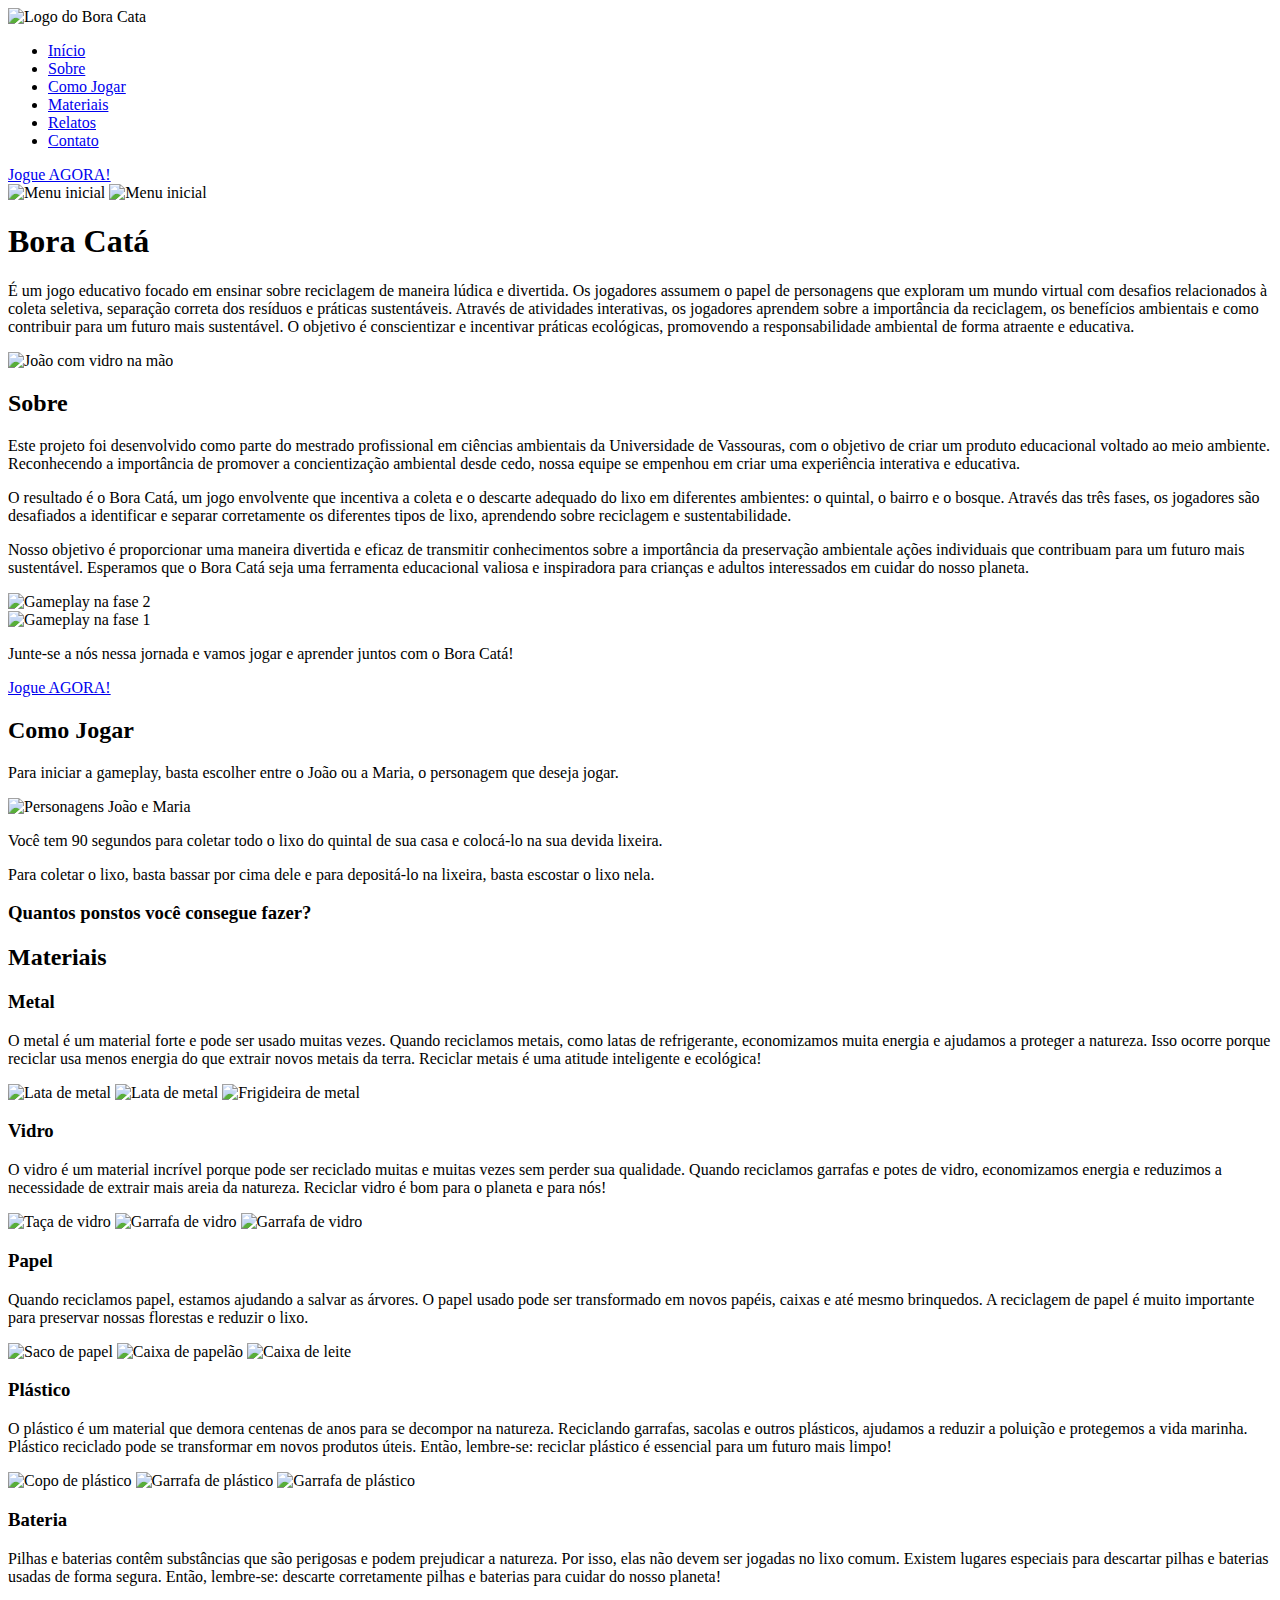
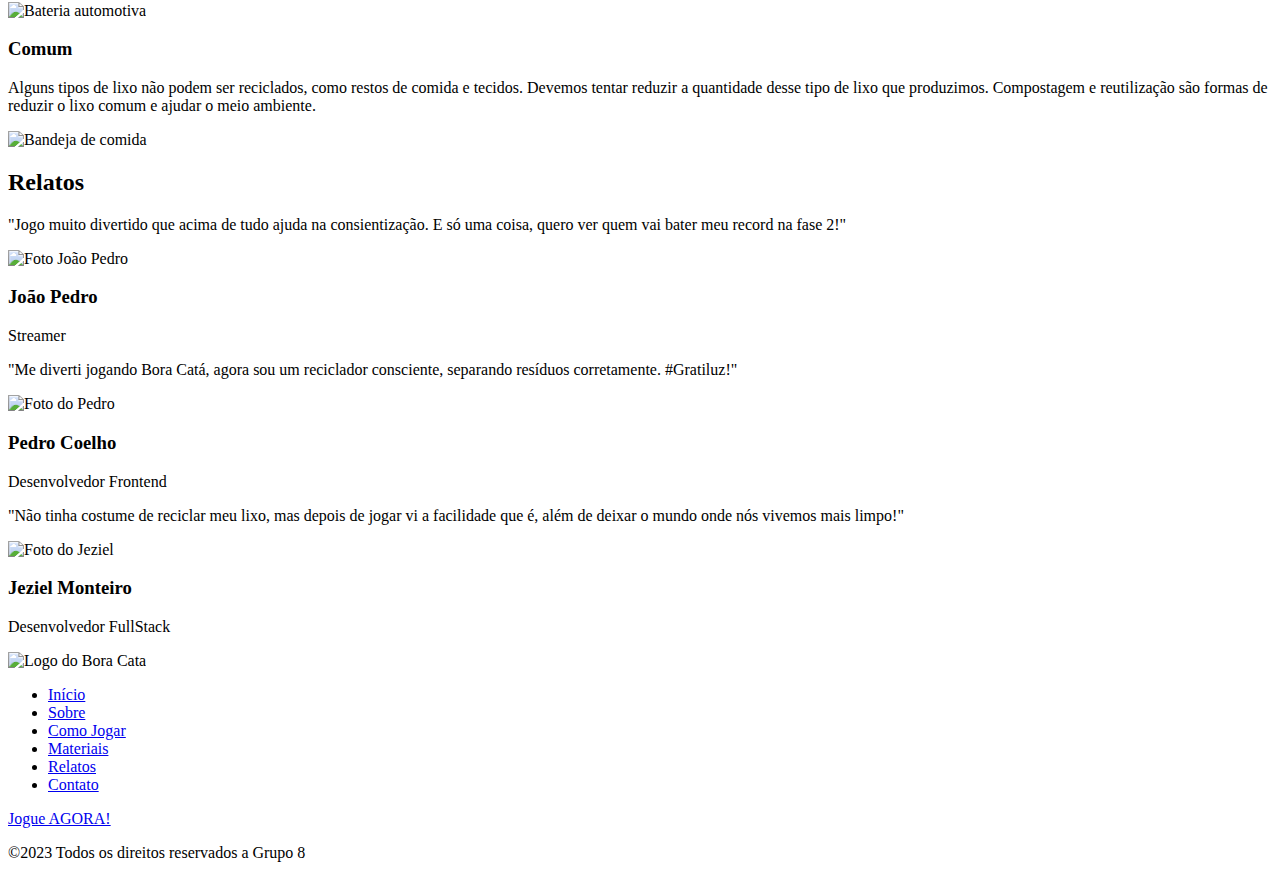
==== index.html @ 38f9d944 "Pedro-consertos" ====
<!DOCTYPE html>
<html lang="pt_br">
<head>
    <meta charset="UTF-8">
    <meta name="viewport" content="width=device-width, initial-scale=1.0">
    <meta http-equiv="X-UA-Compatible" content="ie=edge">
    <title>Bora Catá</title>
    <link rel="stylesheet" href="style.css">
    <link rel="icon" href="./assets/imagens/Logo Bora Catá.png">
</head>
<body>
    <!-- Cabeçalho da página -->
    <header>
        <img src="./assets/imagens/Logo Bora Catá.png" alt="Logo do Bora Cata" class="header-logo">
        <nav class="header-nav">
            <ul>
                <li class="header-nav-item"><a href="#">Início</a></li>
                <li class="header-nav-item"><a href="#sobre">Sobre</a></li>
                <li class="header-nav-item"><a href="#como-jogar">Como Jogar</a></li>
                <li class="header-nav-item"><a href="#materiais">Materiais</a></li>
                <li class="header-nav-item"><a href="#relato">Relatos</a></li>
                <li class="header-nav-item"><a href="#contato">Contato</a></li>
            </ul>
        </nav>
        <a href="download.html" class="header-jogar" target="_blank"> Jogue AGORA!</a>
    </header>

    <!-- Resumo do jogo e primeira impressão da página -->
    <main>
        <img src="./assets/imagens/tela menu inicial.png" alt="Menu inicial" class="img-desk">
        <img src="./assets/imagens/tela menu inicial-mobile.png" alt="Menu inicial" class="img-mob">
        <div class="resumo">
            <h1>Bora Catá</h1>
            <p>É um jogo educativo focado em ensinar sobre reciclagem de maneira lúdica e divertida. Os jogadores assumem o papel de personagens que exploram um mundo virtual com desafios relacionados à coleta seletiva, separação correta dos resíduos e práticas sustentáveis. Através de atividades interativas, os jogadores aprendem sobre a importância da reciclagem, os benefícios ambientais e como contribuir para um futuro mais sustentável. O objetivo é conscientizar e incentivar práticas ecológicas, promovendo a responsabilidade ambiental de forma atraente e educativa.</p>
        </div>
    </main>

    <!-- Section do sobre -->
    <section id="sobre">
        <div class="sobre column-reverse">
            <img src="./assets/imagens/joao com vidro na mao - gameplay.png" alt="João com vidro na mão">
            <div class="sobre-texto">
                <h2>Sobre</h2>
                <p>Este projeto foi desenvolvido como parte do mestrado profissional em ciências ambientais da Universidade de Vassouras, com o objetivo de criar um produto educacional voltado ao meio ambiente. Reconhecendo a importância de promover a concientização ambiental desde cedo, nossa equipe se empenhou em criar uma experiência interativa e educativa.</p>
            </div>
        </div>
        <div class="sobre">
            <div class="sobre-texto">
                <p>O resultado é o Bora Catá, um jogo envolvente que incentiva a coleta e o descarte adequado do lixo em diferentes ambientes: o quintal, o bairro e o bosque. Através das três fases, os jogadores são desafiados a identificar e separar corretamente os diferentes tipos de lixo, aprendendo sobre reciclagem e sustentabilidade.</p>
                <p>Nosso objetivo é proporcionar uma maneira divertida e eficaz de transmitir conhecimentos sobre a importância da preservação ambientale ações individuais que contribuam para um futuro mais sustentável. Esperamos que o Bora Catá seja uma ferramenta educacional valiosa e inspiradora para crianças e adultos interessados em cuidar do nosso planeta.</p>
            </div>
            <img src="./assets/imagens/disposição dos lixos fase 2.png" alt="Gameplay na fase 2">
        </div>
        <div class="sobre column-reverse">
            <img src="./assets/imagens/disposição dos lixos fase 1.png" alt="Gameplay na fase 1">
            <div class="sobre-texto mb-2">
                <p>Junte-se a nós nessa jornada e vamos jogar e aprender juntos com o <span>Bora Catá!</span></p>
                <a href="download.html" class="header-jogar" target="_blank"> Jogue AGORA!</a>
            </div>
        </div>
    </section>

    <!-- Section de Como Jogar -->
    <section id="como-jogar" class="como-jogar">
        <h2>Como Jogar</h2>
        <p>Para iniciar a gameplay, basta escolher entre o João ou a Maria, o personagem que deseja jogar.</p>
        <img src="./assets/imagens/joao-maria.png" alt="Personagens João e Maria">
        <p>Você tem 90 segundos para coletar todo o lixo do quintal de sua casa e colocá-lo na sua devida lixeira.</p>
        <p>Para coletar o lixo, basta bassar por cima dele e para depositá-lo na lixeira, basta escostar o lixo nela.</p>
        <h3>Quantos ponstos você consegue fazer?</h3>
    </section>

    <!-- Section de Materiais -->
    <section id="materiais">
        <h2>Materiais</h2>
        <div class="materiais">
            <div class="materiais-texto">
                <h3>Metal</h3>
                <p>O metal é um material forte e pode ser usado muitas vezes. Quando reciclamos metais, como latas de refrigerante, economizamos muita energia e ajudamos a proteger a natureza. Isso ocorre porque reciclar usa menos energia do que extrair novos metais da terra. Reciclar metais é uma atitude inteligente e ecológica!</p>
            </div>
            <div class="materiais-img">
                <img src="./assets/imagens/metal-1.png" alt="Lata de metal">
                <img src="./assets/imagens/metal-2.png" alt="Lata de metal">
                <img src="./assets/imagens/metal-3.png" alt="Frigideira de metal">
            </div>
        </div>
        <div class="materiais row-reverse">
            <div class="materiais-texto">
                <h3>Vidro</h3>
                <p>O vidro é um material incrível porque pode ser reciclado muitas e muitas vezes sem perder sua qualidade. Quando reciclamos garrafas e potes de vidro, economizamos energia e reduzimos a necessidade de extrair mais areia da natureza. Reciclar vidro é bom para o planeta e para nós!</p>
            </div>
            <div class="materiais-img">
                <img src="./assets/imagens/vidro-1.png" alt="Taça de vidro">
                <img src="./assets/imagens/vidro-2.png" alt="Garrafa de vidro">
                <img src="./assets/imagens/vidro-3.png" alt="Garrafa de vidro">
            </div>
        </div>
        <div class="materiais">
            <div class="materiais-texto">
                <h3>Papel</h3>
                <p>Quando reciclamos papel, estamos ajudando a salvar as árvores. O papel usado pode ser transformado em novos papéis, caixas e até mesmo brinquedos. A reciclagem de papel é muito importante para preservar nossas florestas e reduzir o lixo.</p>
            </div>
            <div class="materiais-img">
                <img src="./assets/imagens/papel-1.png" alt="Saco de papel">
                <img src="./assets/imagens/papel-2.png" alt="Caixa de papelão">
                <img src="./assets/imagens/papel-3.png" alt="Caixa de leite">
            </div>
        </div>
        <div class="materiais row-reverse">
            <div class="materiais-texto">
                <h3>Plástico</h3>
                <p>O plástico é um material que demora centenas de anos para se decompor na natureza. Reciclando garrafas, sacolas e outros plásticos, ajudamos a reduzir a poluição e protegemos a vida marinha. Plástico reciclado pode se transformar em novos produtos úteis. Então, lembre-se: reciclar plástico é essencial para um futuro mais limpo!</p>
            </div>
            <div class="materiais-img">
                <img src="./assets/imagens/plastico-1.png" alt="Copo de plástico">
                <img src="./assets/imagens/plastico-2.png" alt="Garrafa de plástico">
                <img src="./assets/imagens/plastico-3.png" alt="Garrafa de plástico">
            </div>
        </div>
        <div class="materiais">
            <div class="materiais-texto">
                <h3>Bateria</h3>
                <p>Pilhas e baterias contêm substâncias que são perigosas e podem prejudicar a natureza. Por isso, elas não devem ser jogadas no lixo comum. Existem lugares especiais para descartar pilhas e baterias usadas de forma segura. Então, lembre-se: descarte corretamente pilhas e baterias para cuidar do nosso planeta!</p>
            </div>
            <div class="materiais-img justify-center">
                <img src="./assets/imagens/bateria-1.png" alt="Bateria automotiva">
            </div>
        </div>
        <div class="materiais row-reverse">
            <div class="materiais-texto">
                <h3>Comum</h3>
                <p>Alguns tipos de lixo não podem ser reciclados, como restos de comida e tecidos. Devemos tentar reduzir a quantidade desse tipo de lixo que produzimos. Compostagem e reutilização são formas de reduzir o lixo comum e ajudar o meio ambiente.</p>
            </div>
            <div class="materiais-img justify-center">
                <img src="./assets/imagens/comum-1.png" alt="Bandeja de comida">
            </div>
        </div>
    </section>

    <!-- Section de relatos -->
    <section id="relato">
        <h2>Relatos</h2>
        <div class="relatos">
            <div class="relato">
                <p>"Jogo muito divertido que acima de tudo ajuda na consientização. E só uma coisa, quero ver quem vai bater meu record na fase 2!"</p>
                <img src="./assets/imagens/joaopedro.png" alt="Foto João Pedro">
                <h3>João Pedro</h3>
                <p>Streamer</p>
            </div>
            <div class="relato">
                <p>"Me diverti jogando Bora Catá, agora sou um reciclador consciente, separando resíduos corretamente. #Gratiluz!"</p>
                <img src="./assets/imagens/pedro.png" alt="Foto do Pedro">
                <h3>Pedro Coelho</h3>
                <p>Desenvolvedor Frontend</p>
            </div>
            <div class="relato">
                <p>"Não tinha costume de reciclar meu lixo, mas depois de jogar vi a facilidade que é, além de deixar o mundo onde nós vivemos mais limpo!"</p>
                <img src="./assets/imagens/jeziel.png" alt="Foto do Jeziel">
                <h3>Jeziel Monteiro</h3>
                <p>Desenvolvedor FullStack</p>
            </div>
        </div>
    </section>

    <!-- Section de contato -->
    <!-- <section id="contato">
        <h2>Contato</h2>
        <div class="contato">
                <p class="obrigatorio">* campos obrigatórios</p>
                <p class="pt-05 contato-p-email">Email*</p>
                <input type="text" aria-required="true" placeholder="Escreva seu email" class="input-padrão">
                <p class="pt-05 contato-p-nome">Primeiro Nome</p>
                <input type="text" placeholder="Escreva seu nome" class="input-padrão">
                <p class="pt-05 contato-p-estado">Estado*</p>
                <select name="contato-estado" id="contato-estado" aria-required="true" class="input-padrão">
                    <option value="estado">Selecione o Estado</option> 
                    <option value="ac">Acre</option> 
                    <option value="al">Alagoas</option> 
                    <option value="am">Amazonas</option> 
                    <option value="ap">Amapá</option> 
                    <option value="ba">Bahia</option> 
                    <option value="ce">Ceará</option> 
                    <option value="df">Distrito Federal</option> 
                    <option value="es">Espírito Santo</option> 
                    <option value="go">Goiás</option> 
                    <option value="ma">Maranhão</option> 
                    <option value="mt">Mato Grosso</option> 
                    <option value="ms">Mato Grosso do Sul</option> 
                    <option value="mg">Minas Gerais</option> 
                    <option value="pa">Pará</option> 
                    <option value="pb">Paraíba</option> 
                    <option value="pr">Paraná</option> 
                    <option value="pe">Pernambuco</option> 
                    <option value="pi">Piauí</option> 
                    <option value="rj">Rio de Janeiro</option> 
                    <option value="rn">Rio Grande do Norte</option> 
                    <option value="ro">Rondônia</option> 
                    <option value="rs">Rio Grande do Sul</option> 
                    <option value="rr">Roraima</option> 
                    <option value="sc">Santa Catarina</option> 
                    <option value="se">Sergipe</option> 
                    <option value="sp">São Paulo</option> 
                    <option value="to">Tocantins</option> 
                </select>
                <p class="pt-05 contato-p-mensagem">Mensagem*</p>
                <input type="text" aria-required="true" placeholder="Escreva uma mensagem" class="mensagem">
                <button>Enviar</button>
            </div>
    </section> -->

    <!-- Rodapé da página -->
    <footer>
        <div class="footer">
            <img src="./assets/imagens/Logo Bora Catá.png" alt="Logo do Bora Cata" class="footer-logo">
            <div class="footer-nav">
                <nav>
                    <ul>
                        <li class="header-nav-item"><a href="#">Início</a></li>
                        <li class="header-nav-item"><a href="#sobre">Sobre</a></li>
                        <li class="header-nav-item"><a href="#como-jogar">Como Jogar</a></li>
                        <li class="header-nav-item"><a href="#materiais">Materiais</a></li>
                        <li class="header-nav-item"><a href="#relato">Relatos</a></li>
                        <li class="header-nav-item"><a href="#contato">Contato</a></li>
                    </ul>
                </nav>
                <a href="download.html" class="header-jogar" target="_blank"> Jogue AGORA!</a>
            </div>
        </div>
        <div class="cr">
            <p>&copy;2023 Todos os direitos reservados a Grupo 8</p>
        </div>
    </footer>
</body>
</html>
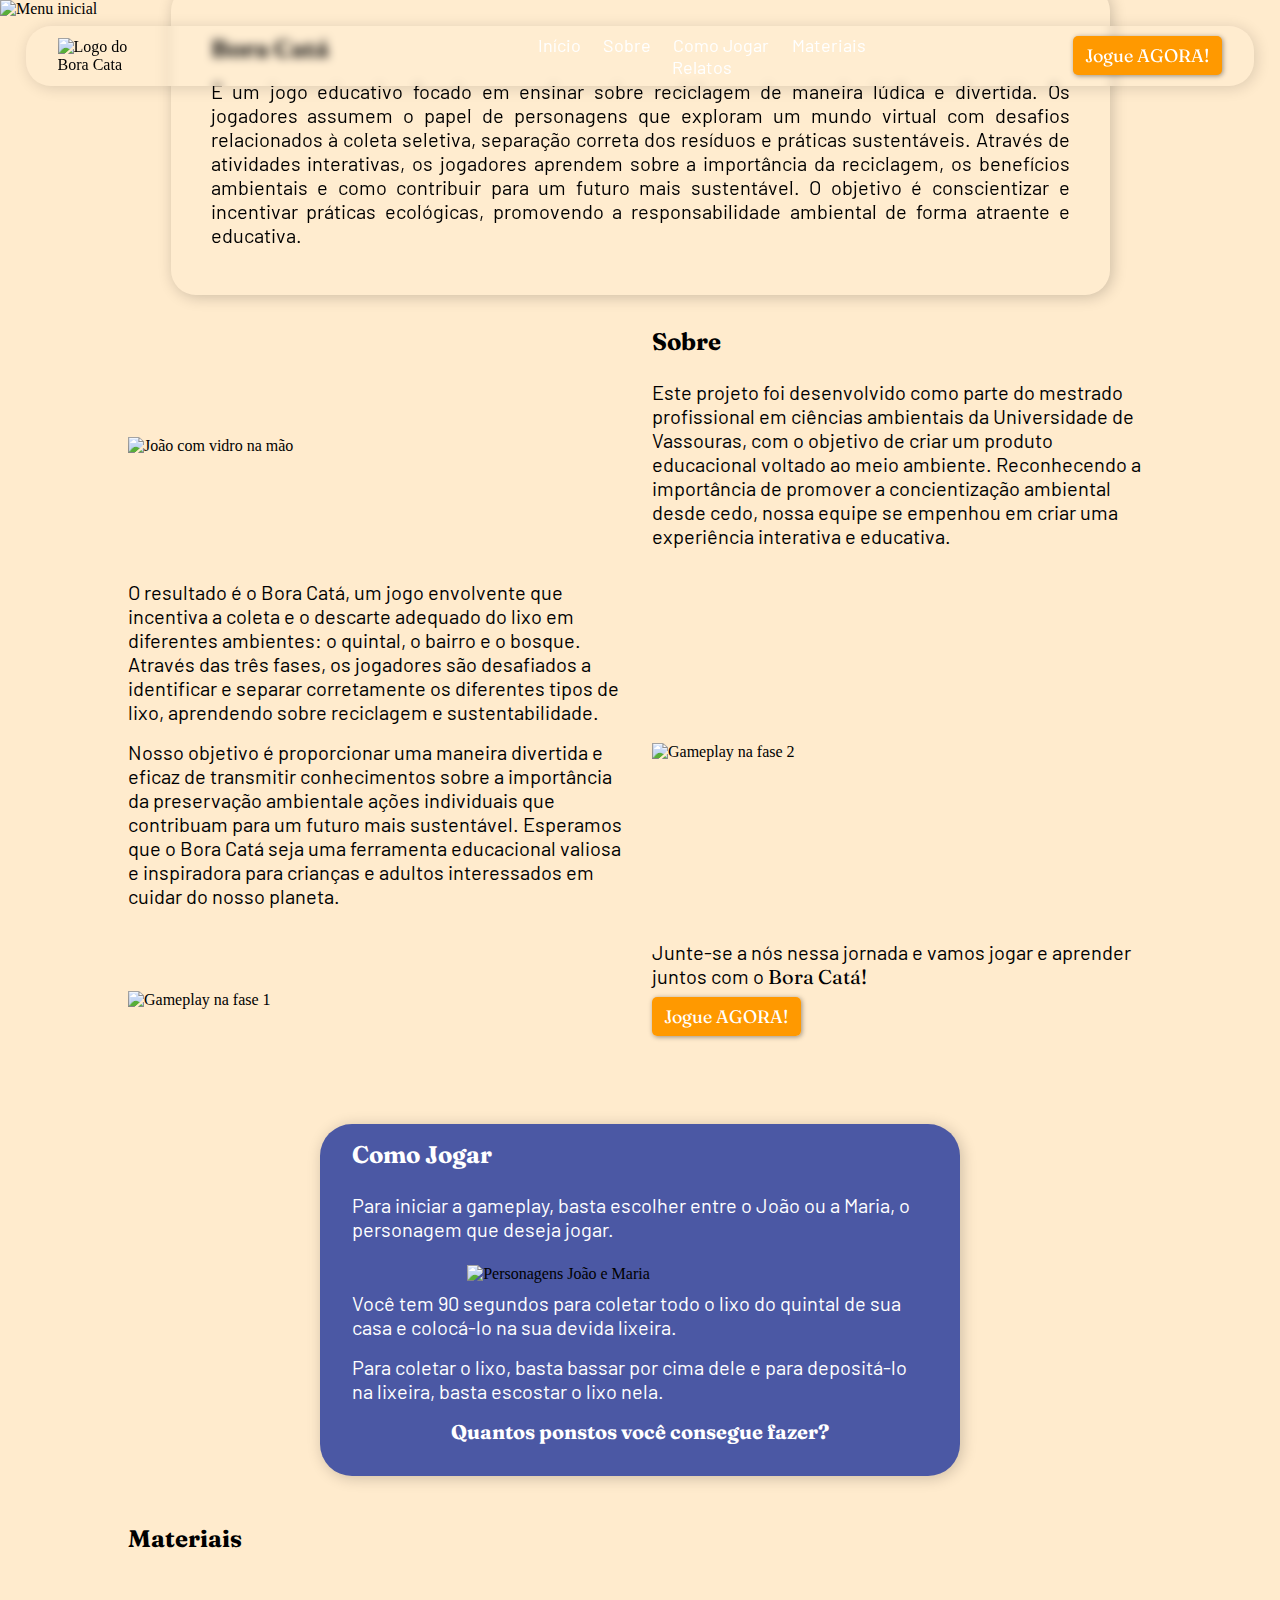
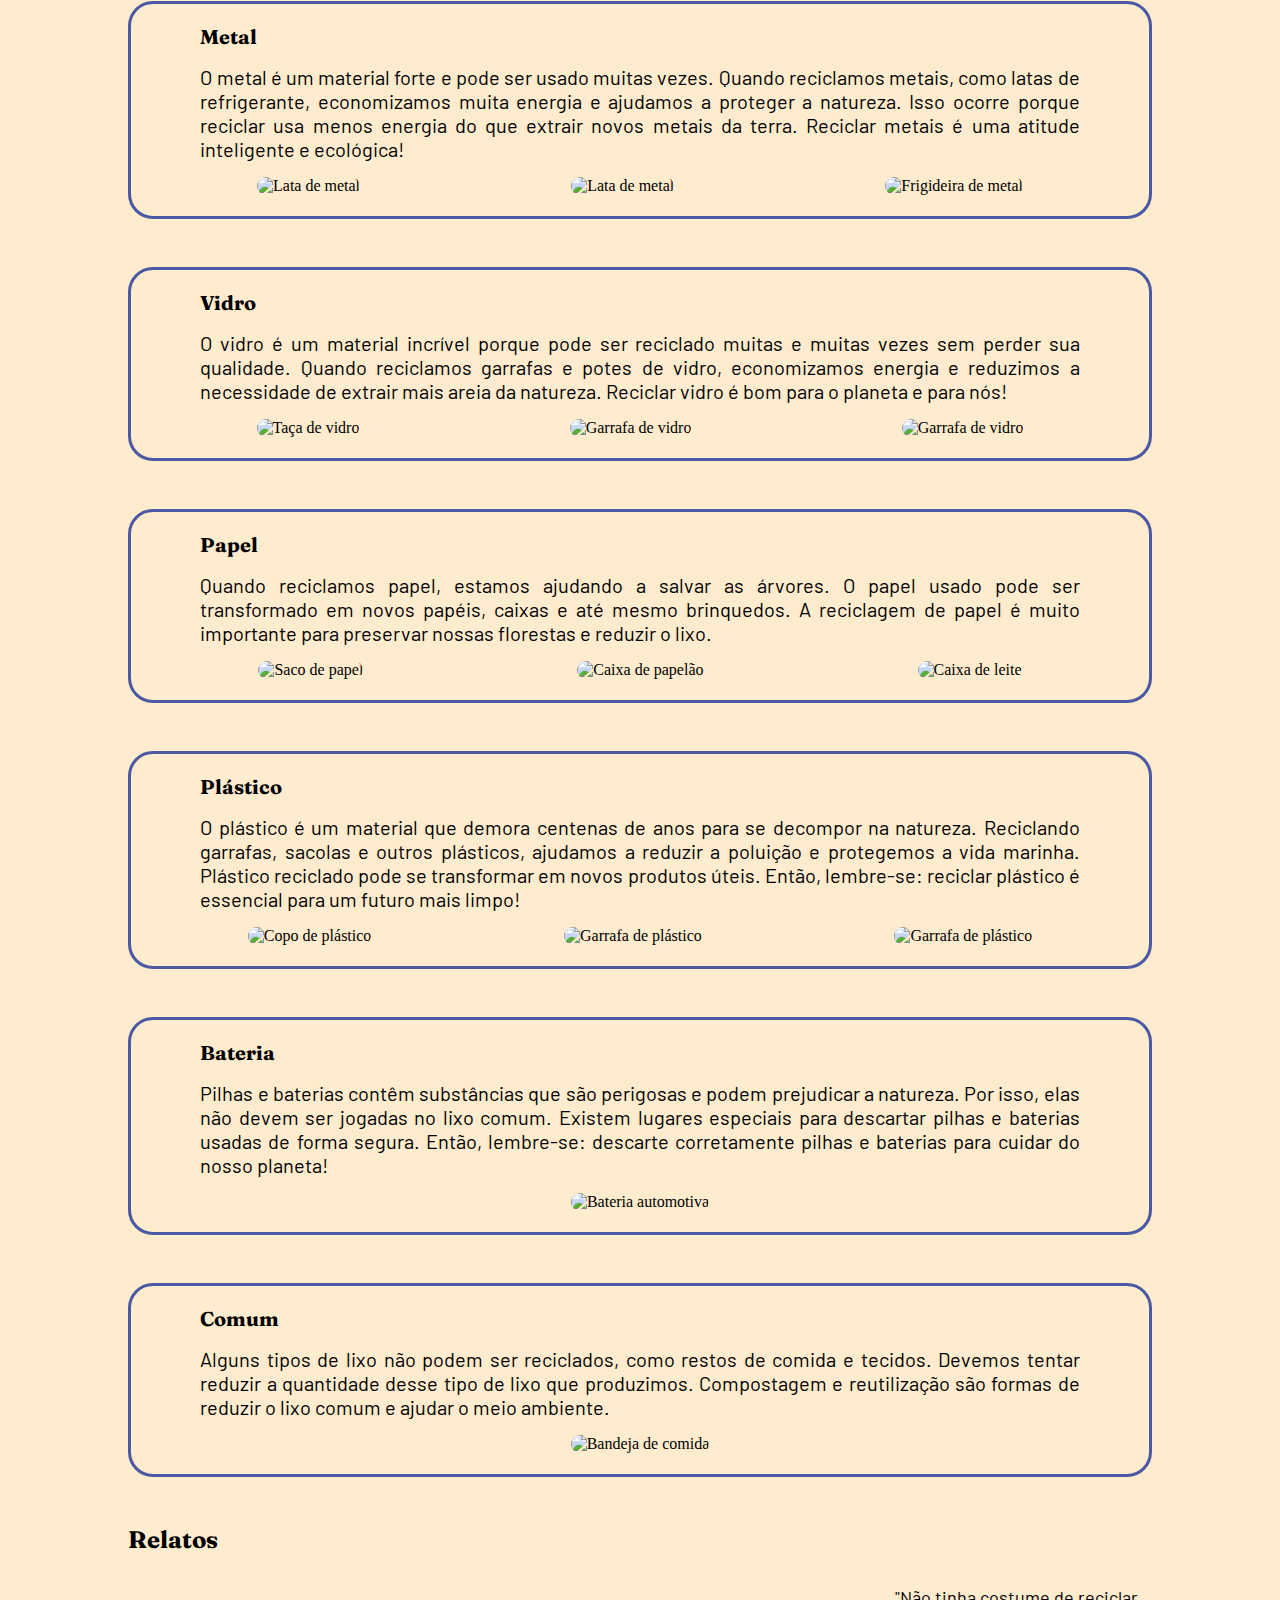
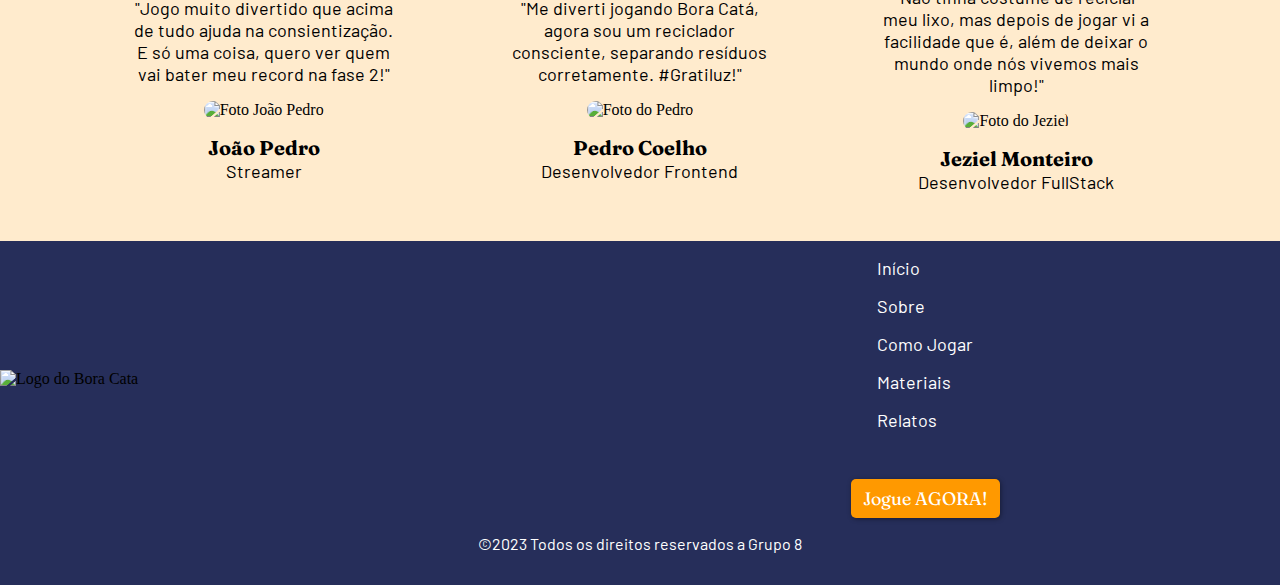
==== commit daf2a715: "mais alguns retoques no index" ====
--- a/index.html
+++ b/index.html
@@ -12,6 +12,21 @@
     <!-- Cabeçalho da página -->
     <header>
         <img src="./assets/imagens/Logo Bora Catá.png" alt="Logo do Bora Cata" class="header-logo">
+        <input type="checkbox" id="opcoes" class="menu-ham">
+        <label for="opcoes">
+            <div class="icone-menu">
+            </div>
+        </label>
+        <nav class="nav">
+            <ul>
+                <li class="nav-item"><a href="#">Início</a></li>
+                <li class="nav-item"><a href="#sobre">Sobre</a></li>
+                <li class="nav-item"><a href="#como-jogar">Como Jogar</a></li>
+                <li class="nav-item"><a href="#materiais">Materiais</a></li>
+                <li class="nav-item"><a href="#relato">Relatos</a></li>
+            </ul>
+            <a href="download.html" class="jogar" target="_blank"> Jogue AGORA!</a>
+        </nav>
         <nav class="header-nav">
             <ul>
                 <li class="header-nav-item"><a href="#">Início</a></li>
@@ -19,7 +34,6 @@
                 <li class="header-nav-item"><a href="#como-jogar">Como Jogar</a></li>
                 <li class="header-nav-item"><a href="#materiais">Materiais</a></li>
                 <li class="header-nav-item"><a href="#relato">Relatos</a></li>
-                <li class="header-nav-item"><a href="#contato">Contato</a></li>
             </ul>
         </nav>
         <a href="download.html" class="header-jogar" target="_blank"> Jogue AGORA!</a>
@@ -161,52 +175,6 @@
             </div>
         </div>
     </section>
-
-    <!-- Section de contato -->
-    <!-- <section id="contato">
-        <h2>Contato</h2>
-        <div class="contato">
-                <p class="obrigatorio">* campos obrigatórios</p>
-                <p class="pt-05 contato-p-email">Email*</p>
-                <input type="text" aria-required="true" placeholder="Escreva seu email" class="input-padrão">
-                <p class="pt-05 contato-p-nome">Primeiro Nome</p>
-                <input type="text" placeholder="Escreva seu nome" class="input-padrão">
-                <p class="pt-05 contato-p-estado">Estado*</p>
-                <select name="contato-estado" id="contato-estado" aria-required="true" class="input-padrão">
-                    <option value="estado">Selecione o Estado</option> 
-                    <option value="ac">Acre</option> 
-                    <option value="al">Alagoas</option> 
-                    <option value="am">Amazonas</option> 
-                    <option value="ap">Amapá</option> 
-                    <option value="ba">Bahia</option> 
-                    <option value="ce">Ceará</option> 
-                    <option value="df">Distrito Federal</option> 
-                    <option value="es">Espírito Santo</option> 
-                    <option value="go">Goiás</option> 
-                    <option value="ma">Maranhão</option> 
-                    <option value="mt">Mato Grosso</option> 
-                    <option value="ms">Mato Grosso do Sul</option> 
-                    <option value="mg">Minas Gerais</option> 
-                    <option value="pa">Pará</option> 
-                    <option value="pb">Paraíba</option> 
-                    <option value="pr">Paraná</option> 
-                    <option value="pe">Pernambuco</option> 
-                    <option value="pi">Piauí</option> 
-                    <option value="rj">Rio de Janeiro</option> 
-                    <option value="rn">Rio Grande do Norte</option> 
-                    <option value="ro">Rondônia</option> 
-                    <option value="rs">Rio Grande do Sul</option> 
-                    <option value="rr">Roraima</option> 
-                    <option value="sc">Santa Catarina</option> 
-                    <option value="se">Sergipe</option> 
-                    <option value="sp">São Paulo</option> 
-                    <option value="to">Tocantins</option> 
-                </select>
-                <p class="pt-05 contato-p-mensagem">Mensagem*</p>
-                <input type="text" aria-required="true" placeholder="Escreva uma mensagem" class="mensagem">
-                <button>Enviar</button>
-            </div>
-    </section> -->
 
     <!-- Rodapé da página -->
     <footer>
@@ -220,10 +188,9 @@
                         <li class="header-nav-item"><a href="#como-jogar">Como Jogar</a></li>
                         <li class="header-nav-item"><a href="#materiais">Materiais</a></li>
                         <li class="header-nav-item"><a href="#relato">Relatos</a></li>
-                        <li class="header-nav-item"><a href="#contato">Contato</a></li>
                     </ul>
                 </nav>
-                <a href="download.html" class="header-jogar" target="_blank"> Jogue AGORA!</a>
+                <a href="download.html" class="header-jogar sv" target="_blank"> Jogue AGORA!</a>
             </div>
         </div>
         <div class="cr">
--- a/style.css
+++ b/style.css
@@ -0,0 +1,610 @@
+@import url('https://fonts.googleapis.com/css2?family=Barlow:wght@600&family=Fraunces:opsz,wght@9..144,900&display=swap');
+/* font-family: 'Barlow', sans-serif;
+font-family: 'Fraunces', serif; */
+
+/* Resetando estilos dos navegadores */
+* {
+    margin: 0;
+    padding: 0;
+    box-sizing: border-box;
+}
+
+li {
+    list-style: none;
+}
+
+a {
+    text-decoration: none;
+}
+
+/* Cor do bacground da página */
+body {
+    background-color: blanchedalmond;
+}
+
+/* Estilização do cabeçalho */
+header {
+    display: flex;
+    flex-direction: row;
+    align-items: center;
+    justify-content: space-between;
+    margin: 2%;
+    background: rgba(255, 255, 255, 0.05);
+    backdrop-filter: blur(5px);
+    border-radius: 25px;
+    padding: .5rem 2rem;
+    box-shadow: 2px 2px 15px rgba(0, 0, 0, .14);
+    position: fixed;
+    width: 96%;
+    z-index: 9;
+}
+
+.header-logo {
+    width: 100px;
+    height: auto;
+}
+
+.header-nav {
+    width: 30%;
+}
+
+.header-nav ul {
+    display: flex;
+    flex-direction: row;
+    align-items: center;
+    justify-content: space-between;
+    flex-wrap: wrap;
+}
+
+.header-nav-item {
+    list-style: none;
+    margin-right: 1rem;
+}
+
+.header-nav-item a {
+    text-decoration: none;
+    color: white;
+    font-family: 'Barlow', sans-serif;
+    font-size: 18px;
+}
+
+.header-nav-item a:hover {
+    color: black;
+}
+
+.header-jogar {
+    text-decoration: none;
+    color: white;
+    background: rgb(255, 153, 0);
+    padding: .5rem .75rem;
+    border-radius: 5px;
+    box-shadow: 1px 1px 5px rgba(0, 0, 0, .4);
+    font-family: 'Fraunces', serif;
+    font-size: 18px;
+}
+
+.header-jogar:hover {
+    transition: .5s;
+    color: black;
+    background: rgb(255, 102, 0);
+}
+
+/* Menu Hamburguer */
+.menu-ham {
+    display: none;
+}
+
+.icone-menu {
+    display: none;
+}
+
+.nav {
+    display: none;
+    width: 0;
+    height: 0;
+    position: fixed;
+    background: #4b58a4;
+    border-radius: 25px;
+    padding: 0 1rem 2rem 1rem;
+    top: 86px;
+    left: 5%;
+    text-align: center;
+}
+
+.nav li {
+    margin: 2rem;
+}
+
+.nav-item a {
+    color: white;
+    font-family: 'Barlow', sans-serif;
+    font-size: 18px;
+}
+
+.nav-item a:hover {
+    color: black;
+}
+
+.jogar {
+    text-decoration: none;
+    color: white;
+    background: rgb(255, 153, 0);
+    padding: .5rem .75rem;
+    border-radius: 5px;
+    box-shadow: 1px 1px 5px rgba(0, 0, 0, .4);
+    font-family: 'Fraunces', serif;
+    font-size: 18px;
+}
+
+.jogar:hover {
+    transition: .5s;
+    color: black;
+    background: rgb(255, 102, 0);
+}
+
+#opcoes:checked ~ .nav {
+    display: block;
+    width: 90%;
+    height: auto;
+}
+
+/* Estilização do Resumo */
+main img {
+    width: 100%;
+    height: auto;
+}
+
+.img-mob {
+    display: none;
+}
+
+.resumo {
+    background: rgba(255, 255, 255, 0.05);
+    backdrop-filter: blur(25px);
+    border-radius: 25px;
+    padding: 3rem 2.5rem;
+    box-shadow: 2px 2px 15px rgba(0, 0, 0, .2);
+    width: 600px;
+    position: absolute;
+    top: 335px;
+    right: 60px;
+}
+
+.resumo h1 {
+    color: white;
+    font-family: 'Fraunces', serif;
+    font-size: 24px;
+    margin-bottom: 1rem;
+}
+
+.resumo p {
+    color: white;
+    font-family: 'Barlow', sans-serif;
+    font-size: 20px;
+}
+
+/* Estilização do Sobre */
+.sobre {
+    display: flex;
+    flex-direction: row;
+    align-items: center;
+    flex-wrap: wrap;
+    justify-content: space-between;
+    margin: 1rem 10%;
+    width: 80%;
+}
+
+.sobre img {
+    width: 47%;
+    min-width: 500px;
+}
+
+.sobre-texto {
+    width: 47%;
+    min-width: 500px;
+}
+
+.sobre h2 {
+    font-family: 'Fraunces', serif;
+    font-size: 24px;
+    margin-bottom: 1.5rem;
+}
+
+.sobre p {
+    font-family: 'Barlow', sans-serif;
+    font-size: 20px;
+    margin-bottom: 1rem;
+}
+
+.sobre p span {
+    font-family: 'Fraunces', serif;
+    font-size: 20px;
+}
+
+/* Estilização do Como Jogar */
+.como-jogar {
+    width: 50%;
+    padding: 1rem 2rem;
+    border-radius: 2rem;
+    background: #4b58a4;
+    box-shadow: 2px 2px 15px rgba(0, 0, 0, .2);
+    margin: 4rem auto .5rem auto;
+}
+
+.como-jogar h2 {
+    font-family: 'Fraunces', serif;
+    font-size: 24px;
+    margin-bottom: 1.5rem;
+    color: white;
+}
+
+.como-jogar p {
+    font-family: 'Barlow', sans-serif;
+    font-size: 20px;
+    margin-bottom: 1rem;
+    color: white;
+}
+
+.como-jogar img {
+    width: 60%;
+    margin: .5rem 20%;
+}
+
+.como-jogar h3 {
+    color: white;
+    font-family: 'Fraunces', serif;
+    font-size: 20px;
+    margin-bottom: 1rem;
+    text-align: center;
+}
+
+/* Estilização do Materiais */
+#materiais {
+    width: 80%;
+    margin-left: 10%;
+}
+
+#materiais h2 {
+    font-family: 'Fraunces', serif;
+    font-size: 24px;
+    margin-top: 3rem;
+}
+
+.materiais {
+    display: flex;
+    flex-direction: row;
+    align-items: center;
+    justify-content: space-between;
+    margin: 3rem 0;
+    border: 3px solid #4b58a4;
+    border-radius: 25px;
+    padding: 2%;
+}
+
+.row-reverse {
+    flex-direction: row-reverse;
+}
+
+.materiais-texto {
+    width: 46%;
+}
+
+.materiais-texto h3 {
+    font-family: 'Fraunces', serif;
+    font-size: 20px;
+    margin-bottom: 1rem;
+}
+
+.materiais-texto p {
+    font-family: 'Barlow', sans-serif;
+    font-size: 20px;
+    margin-bottom: 1rem;
+}
+
+.materiais-img {
+    width: 46%;
+    text-align: center;
+}
+
+.materiais-img img {
+    border-radius: 110px;
+}
+
+/* Estilização do Relatos */
+#relato {
+    width: 80%;
+    margin-left: 10%;
+}
+
+#relato h2 {
+    font-family: 'Fraunces', serif;
+    font-size: 24px;
+    margin-top: 3rem;
+}
+
+.relatos {
+    display: flex;
+    flex-direction: row;
+    align-items: center;
+    justify-content: space-between;
+    text-align: center;
+    margin: 2rem 0;
+}
+
+.relato {
+    width: 26.5%;
+}
+
+.relato p {
+    margin-bottom: 1rem;
+    font-family: 'Barlow', sans-serif;
+    font-size: 18px;
+}
+
+.relato h3 {
+    margin-top: 1rem;
+    font-family: 'Fraunces', serif;
+    font-size: 20px;
+}
+
+.relato img {
+    width: 80px;
+    border-radius: 75px;
+}
+
+/* Estilização do Contato */
+#contato{
+    width: 40%;
+    margin: 2rem auto;
+    padding: 1rem 2rem 4rem 2rem;
+    border-radius: 2rem;
+    background: #4b58a4;
+    box-shadow: 2px 2px 15px rgba(0, 0, 0, .2);
+    color: white;
+}
+
+.contato {
+    width: 80%;
+    margin: 3rem auto 0 auto;
+    font-family: 'Barlow', sans-serif;
+    font-size: 18px;
+}
+
+.obrigatorio {
+    text-align: end;
+    font-size: 12px;
+}
+
+.contato input, .contato select {
+    width: 100%;
+    border-radius: 10px;
+    border: none;
+    margin-top: .25rem;
+    margin-bottom: 1rem;
+    padding-left: .5rem;
+}
+
+.input-padrão {
+    height: 30px;
+}
+
+.mensagem {
+    height: 90px;
+}
+
+.mensagem::placeholder {
+    position: relative;
+    top: -30px;
+}
+
+input::placeholder {
+    color: black;
+}
+
+.contato button {
+    margin-top: 2rem;
+    width: 100%;
+    height: 30px;
+    border-radius: 10px;
+    border: none;
+    background-color: white;
+    box-shadow: 2px 2px 15px rgba(0, 0, 0, .14);
+    font-family: 'Fraunces', serif;
+    font-size: 20px;
+}
+
+.contato button:hover {
+    transition: .5s;
+    background: rgb(255, 102, 0);
+}
+
+/* Estilização do footer */
+footer {
+    background: #262e5a;
+    display: block;
+}
+
+.footer {
+    display: flex;
+    flex-direction: row;
+    align-items: center;
+    justify-content: space-around;
+}
+
+.footer-logo {
+    width: 30%;
+    height: auto;
+    flex-grow: 1;
+}
+
+.footer-nav {
+    flex-grow: 3;
+    display: flex;
+    flex-direction: column;
+    align-items: center;
+}
+
+.footer-nav li {
+    margin: 1rem 0;
+}
+
+.footer-nav a {
+    margin-top: 2rem;
+}
+
+.cr {
+    color: white;
+    font-family: 'Barlow', sans-serif;
+    text-align: center;
+    padding: 1rem 0 2rem 0;
+}
+
+
+/* --------------------------------------- */
+/* -------------RESPONSIVIDADE------------ */
+/* --------------------------------------- */
+@media screen and (max-width: 1898px) {
+    /* Responsividade do Materiais */
+    .materiais {
+        flex-direction: column;
+    }
+
+    .materiais-texto {
+        width: 90%;
+        text-align: justify;
+    }
+
+    .materiais-img {
+        display: flex;
+        flex-direction: row;
+        flex-wrap: wrap;
+        align-items: center;
+        justify-content: space-around;
+        width: 100%;
+    }
+
+    .materiais-img img {
+        max-width: 50%;
+    }
+
+    .justify-center {
+        justify-content: center;
+    }
+
+}
+
+@media screen and (max-width: 1725px) {
+    /* Responsividade da barra de navegação */
+    .header-nav ul {
+        justify-content: space-around;
+        text-align: center;
+    }
+}
+
+@media screen and (max-width: 1565px) {
+    /* Responsividade da Imagem inicial */
+    .img-desk {
+        display: none;
+    }
+
+    .img-mob {
+        display: block;
+    }
+
+    /* Responsividadae do Resumo */
+    .resumo {
+        position: relative;
+        top: 0;
+        right: 0;
+        margin: -2rem auto 2rem auto;
+        width: 939px;
+    }
+
+    .resumo h1, .resumo p {
+        color: black;
+        text-align: justify;
+    }
+}
+
+@media screen and (max-width: 1249px) {
+     /* Resposividade do Sobre */
+     .sobre {
+        flex-direction: column;
+    }
+
+    .column-reverse {
+        flex-direction: column-reverse;
+    }
+
+    .sobre-texto {
+        width: 80%;
+        min-width: 0px;
+        height: auto;
+        text-align: justify;
+    }
+}
+
+@media screen and (max-width: 1024px) {
+    .resumo {
+        width: 80%;
+    }
+
+    .sobre img {
+        width: 80%;
+        min-width: 0px;
+    }
+
+    /* Responsividade do Como jogar */
+    .como-jogar {
+        width: 80%;
+    }
+
+    /* Responsividade Relato */
+    .relatos {
+        flex-direction: column;
+    }
+
+    .relato {
+        min-width: 280px;
+    }
+
+    /* Responsividade do Contato */
+    #contato {
+       min-width: 425px;
+    }
+}
+
+@media screen and (max-width: 763px) {
+    .header-nav {
+        display: none;
+    }
+    
+    .header-jogar {
+        display: none;
+    }
+
+    .icone-menu {
+        display: block;
+        width: 35px;
+        height: 35px;
+        background: url('./assets/imagens/icone-menu-hamburguer.png') no-repeat;
+        background-size: 100%;
+    }
+
+    .icone-menu:hover {
+        background: url('./assets/imagens/icone-menu-hamburguer-preto.png') no-repeat;
+        background-size: 100%;
+    }
+}
+
+/* --------------------------------------- */
+/* --------------Utilitários-------------- */
+/* --------------------------------------- */
+.mb-2 {
+    margin-bottom: 2rem;
+}
+
+/* Sempre visivel */
+.sv {
+    display: block;
+}